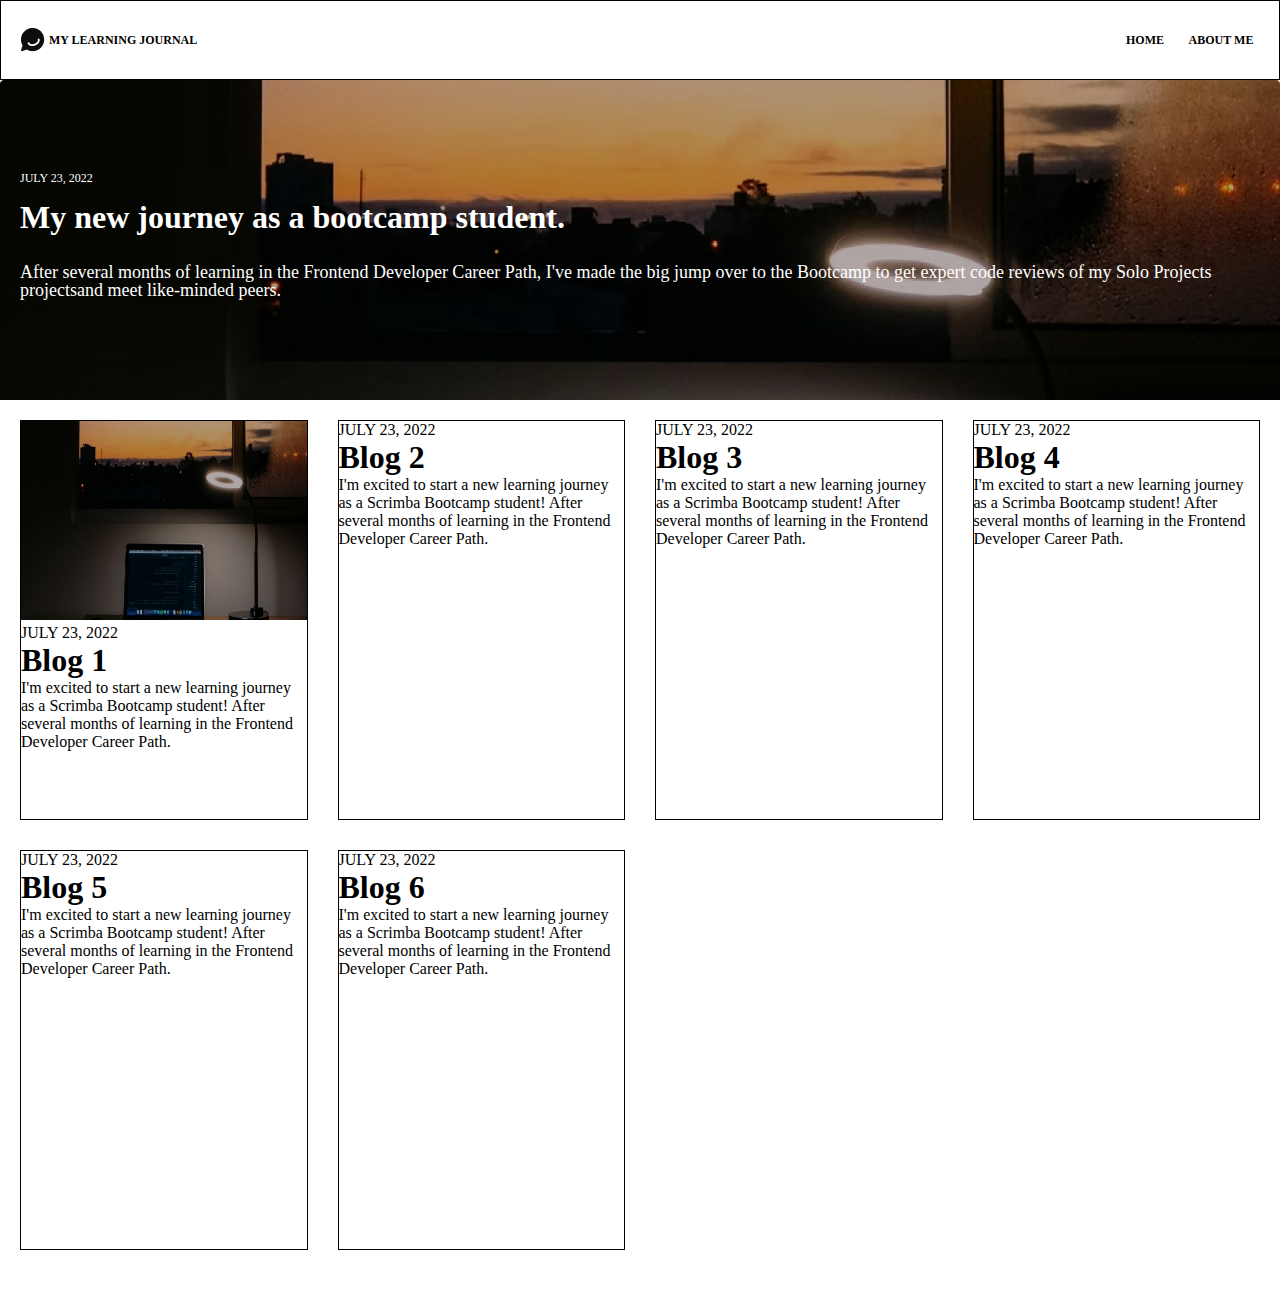
==== index.html @ c50e9945 "first commit" ====
<!DOCTYPE html>
<html lang="en">
<head>
    <meta charset="UTF-8">
    <meta http-equiv="X-UA-Compatible" content="IE=edge">
    <meta name="viewport" content="width=device-width, initial-scale=1.0">
    <title>Learning journal</title>
    <link rel="stylesheet" href="index.css"/>
</head>
<body>
    <header>
        <div class="logo-div">
            <img class="logo" src="images/image 17.png"/>
            <h3 class="header-title">My learning journal</h3>
        </div>
        <h3 class="home">Home</h3>
        <h3 class="about">About me</h3>
    </header>
    <main>
        <article class="article-hero">
            <p class="date-hero date">JULY 23, 2022</p>
            <h1 class="title-hero">My new journey as a bootcamp student.</h1>
            <p class="preview-hero">
                After several months of learning in the Frontend Developer Career Path,
                I've made the big jump over to the Bootcamp 
                to get expert code reviews of my Solo Projects 
                projectsand meet like-minded peers.
            </p>
        </article>
        <article class="blogs-container">
            <div class="blog-item blog1">
                <img class="blog-img" src="images/article-image.jpg"/>
                <p class="date">JULY 23, 2022</p>
                <h1 class="title">Blog 1</h1>
                <p class="preview">
                    I'm excited to start a new learning journey as a Scrimba Bootcamp 
                    student! After several months of learning in the Frontend Developer Career Path.
                </p>
            </div>
            <div class="blog-item blog2">
                <p class="date">JULY 23, 2022</p>
                <h1 class="title">Blog 2</h1>
                <p class="preview">
                    I'm excited to start a new learning journey as a Scrimba Bootcamp 
                    student! After several months of learning in the Frontend Developer Career Path.
                </p>
            </div>
            <div class="blog-item blog3">
                <p class="date">JULY 23, 2022</p>
                <h1 class="title">Blog 3</h1>
                <p class="preview">
                    I'm excited to start a new learning journey as a Scrimba Bootcamp 
                    student! After several months of learning in the Frontend Developer Career Path.
                </p>
            </div>
            <div class="blog-item blog4">
                <p class="date">JULY 23, 2022</p>
                <h1 class="title">Blog 4</h1>
                <p class="preview">
                    I'm excited to start a new learning journey as a Scrimba Bootcamp 
                    student! After several months of learning in the Frontend Developer Career Path.
                </p>
            </div>
            <div class="blog-item blog5">
                <p class="date">JULY 23, 2022</p>
                <h1 class="title">Blog 5</h1>
                <p class="preview">
                    I'm excited to start a new learning journey as a Scrimba Bootcamp 
                    student! After several months of learning in the Frontend Developer Career Path.
                </p>
            </div>
            <div class="blog-item blog6">
                <p class="date">JULY 23, 2022</p>
                <h1 class="title">Blog 6</h1>
                <p class="preview">
                    I'm excited to start a new learning journey as a Scrimba Bootcamp 
                    student! After several months of learning in the Frontend Developer Career Path.
                </p>
            </div>
        </article>
    </main>
    <footer></footer>
    <script src="index.js"></script>
</body>
</html>
---- index.css ----
*{
    margin: 0;
    box-sizing: border-box;
}

/* body{
    padding: 0 1.25rem;
} */
/* typography */
.date-hero{
    font-size: 12px;
}

/* header */
header,
article,
footer{
    display: grid;
    padding: 1.25rem;
    font-family: 'Source Sans Pro';
    font-style: normal;
}

header{
    height: 5rem;
    border: 1px solid;
    text-transform: uppercase;
    grid-template-columns: 3fr repeat(2, 4.75rem);
    align-content: center;
}

.logo-div{
    display: flex;
    grid-column: 1/ 2;
    gap:  0.25rem;
}
.logo{
    width: 1.5rem;
    height: 1.5rem;
}

.home,
.about,
.header-title{
    font-size: 12px;
    align-self: center;
}
.home{
    grid-column: 2/3;
    justify-self: center;
}
.about{
    grid-column: 3/4;
    justify-self: center;
}
/* articles & blogs*/

.article-hero{
    display: grid;
    grid-template-rows: 1fr 30px 1fr 2fr;
    height: 20rem;
    background-image: url(images/article-image.jpg);
    background-size:cover;
    color: white;
    gap: 5px;
}
.date-hero{
    grid-row: 2/3;
    align-self: center;
}
.title-hero{
    font-size: 32px;
    grid-row: 3/4;
}
.preview-hero{
    font-size: 18px;
    grid-row: 4/5;
    line-height: 1;
    align-self: self-start;
}
.blogs-container{
    grid-template-columns: repeat(auto-fit, minmax(15em, 1fr));
    grid-auto-rows: 25rem;
    gap: 30px;
    height: 100%;
}

.blog-item{
    border: 1px solid;
}
.blog-img{
    grid-template:auto;
    width: 100%;
    height: 50%;
}
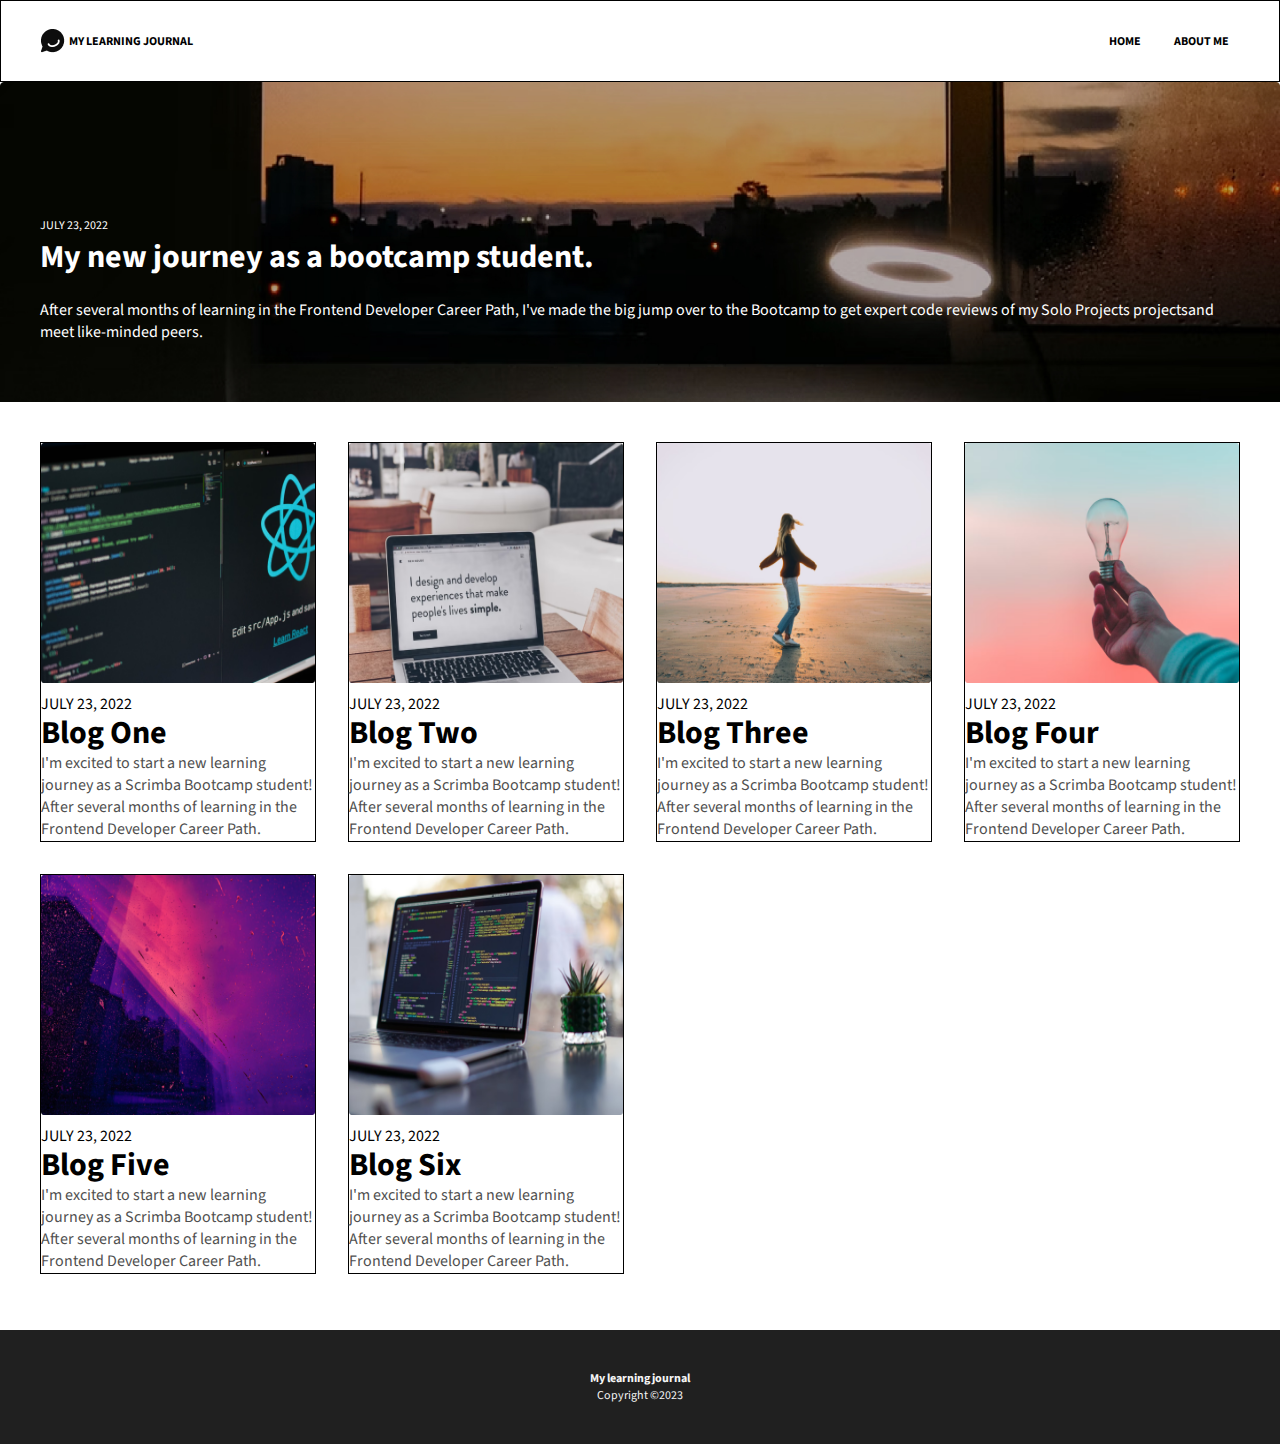
==== commit 2b762cdd: "adding media queries and styling" ====
--- a/index.html
+++ b/index.html
@@ -1,9 +1,14 @@
 <!DOCTYPE html>
 <html lang="en">
 <head>
+    <!-- Meta tags -->
     <meta charset="UTF-8">
     <meta http-equiv="X-UA-Compatible" content="IE=edge">
     <meta name="viewport" content="width=device-width, initial-scale=1.0">
+    <!-- Google fonts -->
+    <link rel="preconnect" href="https://fonts.googleapis.com">
+    <link rel="preconnect" href="https://fonts.gstatic.com" crossorigin>
+    <link href="https://fonts.googleapis.com/css2?family=Source+Sans+Pro:wght@400;700&display=swap" rel="stylesheet">
     <title>Learning journal</title>
     <link rel="stylesheet" href="index.css"/>
 </head>
@@ -13,11 +18,11 @@
             <img class="logo" src="images/image 17.png"/>
             <h3 class="header-title">My learning journal</h3>
         </div>
-        <h3 class="home">Home</h3>
-        <h3 class="about">About me</h3>
+        <a href="./index.html" class="home">Home</a>
+        <a href="./About.html" class="about">About me</a>
     </header>
     <main>
-        <article class="article-hero">
+        <article class="article-hero" id="article-hero">
             <p class="date-hero date">JULY 23, 2022</p>
             <h1 class="title-hero">My new journey as a bootcamp student.</h1>
             <p class="preview-hero">
@@ -29,49 +34,54 @@
         </article>
         <article class="blogs-container">
             <div class="blog-item blog1">
-                <img class="blog-img" src="images/article-image.jpg"/>
+                <img class="blog-img" src="images/blog-image-01.png"/>
                 <p class="date">JULY 23, 2022</p>
-                <h1 class="title">Blog 1</h1>
+                <h1 class="title">Blog One</h1>
                 <p class="preview">
                     I'm excited to start a new learning journey as a Scrimba Bootcamp 
                     student! After several months of learning in the Frontend Developer Career Path.
                 </p>
             </div>
             <div class="blog-item blog2">
+                <img class="blog-img" src="images/blog-image-02.png"/>
                 <p class="date">JULY 23, 2022</p>
-                <h1 class="title">Blog 2</h1>
+                <h1 class="title">Blog Two</h1>
                 <p class="preview">
                     I'm excited to start a new learning journey as a Scrimba Bootcamp 
                     student! After several months of learning in the Frontend Developer Career Path.
                 </p>
             </div>
             <div class="blog-item blog3">
+                <img class="blog-img" src="images/blog-image-03.png"/>
                 <p class="date">JULY 23, 2022</p>
-                <h1 class="title">Blog 3</h1>
+                <h1 class="title">Blog Three</h1>
                 <p class="preview">
                     I'm excited to start a new learning journey as a Scrimba Bootcamp 
                     student! After several months of learning in the Frontend Developer Career Path.
                 </p>
             </div>
             <div class="blog-item blog4">
+                <img class="blog-img" src="images/blog-image-04.png"/>
                 <p class="date">JULY 23, 2022</p>
-                <h1 class="title">Blog 4</h1>
+                <h1 class="title">Blog Four</h1>
                 <p class="preview">
                     I'm excited to start a new learning journey as a Scrimba Bootcamp 
                     student! After several months of learning in the Frontend Developer Career Path.
                 </p>
             </div>
             <div class="blog-item blog5">
+                <img class="blog-img" src="images/blog-image-05.png"/>
                 <p class="date">JULY 23, 2022</p>
-                <h1 class="title">Blog 5</h1>
+                <h1 class="title">Blog Five</h1>
                 <p class="preview">
                     I'm excited to start a new learning journey as a Scrimba Bootcamp 
                     student! After several months of learning in the Frontend Developer Career Path.
                 </p>
             </div>
             <div class="blog-item blog6">
+                <img class="blog-img" src="images/blog-image-06.png"/>
                 <p class="date">JULY 23, 2022</p>
-                <h1 class="title">Blog 6</h1>
+                <h1 class="title">Blog Six</h1>
                 <p class="preview">
                     I'm excited to start a new learning journey as a Scrimba Bootcamp 
                     student! After several months of learning in the Frontend Developer Career Path.
@@ -79,7 +89,9 @@
             </div>
         </article>
     </main>
-    <footer></footer>
-    <script src="index.js"></script>
+    <footer>
+        <h4>My learning journal</h4>
+        <p>Copyright ©2023</p>
+    </footer>
 </body>
 </html>--- a/index.css
+++ b/index.css
@@ -3,14 +3,18 @@
     box-sizing: border-box;
 }
 
-/* body{
-    padding: 0 1.25rem;
-} */
 /* typography */
 .date-hero{
     font-size: 12px;
 }
-
+/* links */
+a{
+    text-decoration: none;
+    color: black;
+}
+a:hover{
+    color: #522727;
+}
 /* header */
 header,
 article,
@@ -43,53 +47,97 @@
 .about,
 .header-title{
     font-size: 12px;
+    font-weight: 700;
     align-self: center;
+    line-height: 1.25;
+}
+.home,
+.about{
+    cursor: pointer;
+    justify-self: center;
 }
 .home{
     grid-column: 2/3;
-    justify-self: center;
 }
 .about{
     grid-column: 3/4;
-    justify-self: center;
 }
 /* articles & blogs*/
 
 .article-hero{
     display: grid;
-    grid-template-rows: 1fr 30px 1fr 2fr;
+    grid-template-rows: 2fr 30px 1fr 2fr;
     height: 20rem;
     background-image: url(images/article-image.jpg);
     background-size:cover;
     color: white;
-    gap: 5px;
 }
 .date-hero{
     grid-row: 2/3;
     align-self: center;
 }
+.title-hero,
+.preview-hero{
+    cursor: pointer;
+}
+
 .title-hero{
     font-size: 32px;
     grid-row: 3/4;
+    display: inline;
 }
 .preview-hero{
-    font-size: 18px;
+    font-size: 16px;
     grid-row: 4/5;
-    line-height: 1;
-    align-self: self-start;
+    align-self: center;
 }
 .blogs-container{
-    grid-template-columns: repeat(auto-fit, minmax(15em, 1fr));
+    grid-template-columns: repeat(auto-fit, minmax(13.6em, 1fr));
     grid-auto-rows: 25rem;
-    gap: 30px;
+    gap: 2rem;
     height: 100%;
+    margin-bottom: 1rem;
 }
 
 .blog-item{
     border: 1px solid;
+    display: grid;
+    grid-template-rows: 15rem 2rem 2.3rem auto;
+    align-items: center;
+    /* add this in @media gap: 0.25rem; */
 }
 .blog-img{
     grid-template:auto;
     width: 100%;
-    height: 50%;
+    height: 100%;
+}
+.date{
+    align-self: self-end;
+}
+.preview{
+    font-size: 1rem;
+    font-weight: 400;
+    text-align: left;
+    color: #505050;
+}
+footer{
+    background: #202020;
+    color: whitesmoke;
+    text-align: center;
+    padding: 3em 4em;
+    font-size: 12px;
+}
+@media (min-width: 576px) {
+    header,
+    article,
+    footer{
+        padding: 2.5rem;
+    }
+}
+@media (mid-width: 1040px){
+    header,
+    article,
+    footer{
+        padding: 5rem;
+    }
 }